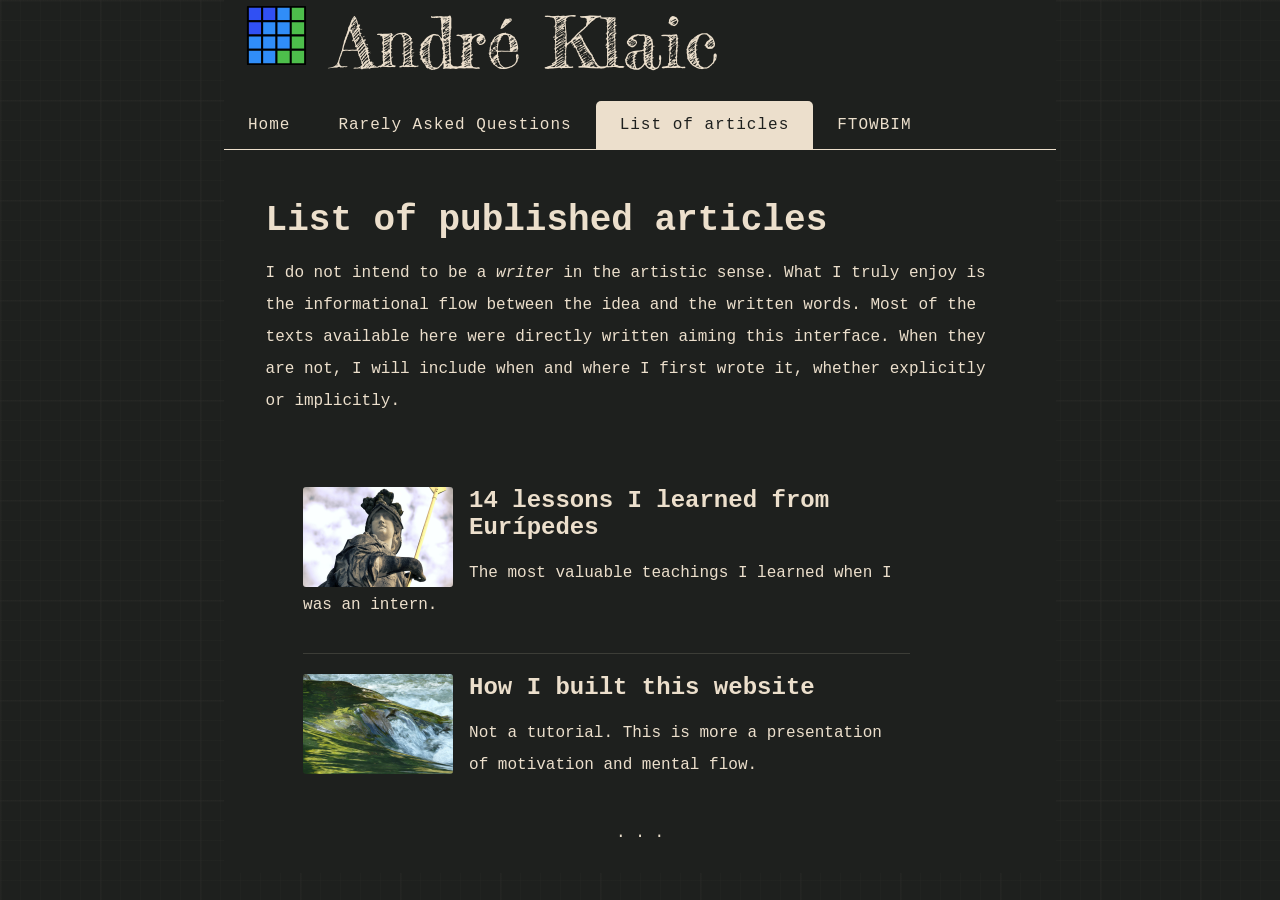
==== pages/all-writings.html @ e24ba8c6 "Add credits to images from List of Articles 1. On "How I built this website" box, there is an image " ====
<!doctype html>
<html>
   <head>
     <!-- Settings -->
     <meta charset="utf-8" />
     <meta name="viewport" content="width=device-width" />
     <!-- Search indexing -->
     <meta name="author" content="André Klaic"/>
     <meta
         name="description"
         content="Welcome to my webpage. Feel free to read my writings about my projects and thoughts. You are going to find content about data analysis and modeling." />
     <!-- CSS  -->
     <link href="../styles/style.css" rel="stylesheet" />
     <!-- Fonts -->
     <link rel="preconnect" href="https://fonts.googleapis.com">
     <link rel="preconnect" href="https://fonts.gstatic.com" crossorigin>
     <link href="https://fonts.googleapis.com/css2?family=Fredericka+the+Great&display=swap" rel="stylesheet">
     <!-- Browser -->
     <link rel="icon" href="../images/favicon2.svg" type="image/x-icon" />
     <title>List of articles</title>
   </head>

   <body>
     <!-- Título -->
     <h1 class="page-title">
         <img class="title-icon"
         src="../images/favicon2.svg"
         alt="A 4x4 grid icon with a heavy black outline on a white background.
              The squares are colored in varying shades, suggesting a heatmap visualization.
              The upper-left corner contains deep blue squares, which transition to medium blue and then lighter blue.
              The right side and bottom-right section are filled with vibrant green squares, 
              creating a gradient from left to right and top to bottom."
         title="Heatmap icon" />
         André Klaic
     </h1>
    <!--Navigation bar -->
     <nav>
       <ul class="main-nav">
         <!-- Links -->
         <li><a href="../index.html">Home</a></li>
         <li><a href="./interview.html">Rarely Asked Questions</a></li>
         <li><a href="./all-writings.html" class="active">List of articles</a></li>
         <li><a href="./ftowbim.html">FTOWBIM</a></li>
       </ul>
     </nav>

    <!-- Interview -->
    <article class="content">

	    <h2>List of published articles</h2>
	    <p>I do not intend to be a <em>writer</em> in the artistic sense.
	    What I truly enjoy is the informational flow between the idea and
	    the written words.
	    Most of the texts available here were directly written aiming
	    this interface. When they are not, I will include when and where 
	    I first wrote it, whether explicitly or implicitly.</p>

	    <div class="container">
        
            <a href="../writings/euripedes.html" class='box'>
                <img src="../images/minerva.jpg" 
                     alt="A low-angle photograph of a weathered stone statue of the Greek Goddess Minerva wearing a winged helmet, 
                          holding a long gold-colored staff, against a cloudy sky."
                     title="Minerva, the goddess of Wisdom and Craftsmanship. Photo by Security on Pixabay." />
                <h3>14 lessons I learned from Eurípedes</h3>
                <p>The most valuable teachings I learned when I was an intern.</p>
            </a>

            <div class="divider"></div>

            <a href="../writings/how-i-built-this-website.html" class='box'>
                <img src="../images/hans-water-4188.jpg" 
                     alt="A close-up shot of clear river water rushing over submerged rocks, 
                          creating white foam and a vibrant green reflection."
                     title="Vigorously flowing river water. Photo by Hans on Pixabay." />
                <h3>How I built this website</h3>
                <p>Not a tutorial. This is more a presentation of motivation and mental flow.</p>
            </a>
        
	    </div>
		
	    <hr>
	
    </article>
       
   </body>

</html>
---- styles/style.css ----
/* Color palette */
/* 1 is darker, 4 is lighter */

:root {
  --palette1-color1: #1e201e;
  --palette1-color2: #3c3d37;
  --palette1-color3: #697565;
  --palette1-color4: #ecdfcc;
}

html {
    background-color: var(--palette1-color1);
    background-image:
      linear-gradient(rgba(60, 61, 55, .1) 2px, transparent 2px),
      linear-gradient(90deg, rgba(60, 61, 55, .1) 2px, transparent 2px),
      linear-gradient(rgba(60, 61, 55, .1) 1px, transparent 1px),
      linear-gradient(90deg, rgba(60, 61, 55, .1) 1px, transparent 1px);
    background-size: 100px 100px, 100px 100px, 20px 20px, 20px 20px;
	font-family: "Courier New", "Courier", monospace;
	font-size: 16px;
    font-weight: normal;
	color: var(--palette1-color4);
}

body {
    margin: 0 auto;
	width: 65vw;
	height: 100%;
    /*background-image: url("images/pattern.jpg");*/
	background: var(--palette1-color1);
	padding: 0 0px 20px 0px;
}

/* Header  */

h1.page-title {
	margin: 0 auto;
	font-family: "Fredericka the Great", serif;
    font-weight: 400;
    font-style: normal;
	color: var(--palette1-color4);
	font-size: 70px;
	padding: 0px 20px 0px 20px;
	text-align: left;
}

h1 .title-icon {
    height: 65px;
    width: auto;
    vertical-align: center;
    display: inline-block;
    margin-right: 0;
}

/* Navigation bar */

nav {
	background-color: var(--palette1-color1);	
}

.main-nav {
	list-style: none;
	/*border: 2px solid red;*/
	display: flex;
	padding: 0px 0px 0px 0px;
	/*border-top: 1px solid #ecdfcc;*/
    border-bottom: 1px solid var(--palette1-color4);
}

.main-nav li {
	font-size: inherit;
	line-height: 2;
	letter-spacing: 1px;
}

.main-nav a {
	padding: 0.5em 1.5em;
	display: block;
}

.main-nav a:link {
	color: var(--palette1-color4);
	text-decoration: none;
}

.main-nav a:visited {
	color: var(--palette1-color3);
	text-decoration: none;
}

.main-nav a:hover {
	text-decoration: none;
	color: var(--palette1-color4);
	background-color: var(--palette1-color1);
	font-weight: bold;
}

.main-nav a.active {
	background-color: var(--palette1-color4);
	color: var(--palette1-color1);
	border-radius: 5px 5px 0px 0px;
}

/* Home-page content */

article.home {
	padding-top: 30px;
}

.home-img{
    float: right;
	width: 35%;
	max-width: 500px;
	min-width: 35%;
	padding-right: 50px;
}

p.home {
	/*font-size: 14px;*/
	line-height: 2;
	letter-spacing: 1px;
	/*border: 3px solid #00ff00;*/
	margin: 0px 45% 20px 50px;
}

/* Utils for every published text */

h2 {
	text-align: left;
	font-size: 36px;
	margin-bottom: 0;
}

p.published_on {
	font-style: italic;
	margin-bottom: 1.5em;
}

p.published_on::before {
	content: "Published on "
}


h3 {
	font-size: 24px;
	margin-bottom: 0;
}

article.content {
	margin-top: 50px;
	margin-left: 5%;
	margin-right: 5%;
	/*border: 5px solid yellow;*/
}

.content p {
	line-height: 2;
}

/* The settings below add extra emphasis in important lists inside a text */
li strong, .big_list li::marker {
	font-size: 1.2em;
}

li p:first-of-type {
	margin-top: 5px;
}

li p:last-of-type {
	margin-bottom: 2.5em;
}

/* End of the lists settings */

hr {
	text-align: center;
	border: transparent;
}

hr::after {
	content: ". . .";
	line-height: 1.5em;
}

p.ps_text {
	font-style: italic;
}

ul.article_list li::marker {
    content: "- "
}

span.highlight {
	background-color: transparent; 
}

.go_back {
	background-color: var(--palette1-color4);
	color: 1px solid var(--palette1-color2);
	font-family: "Courier New", "Courier", monospace;
	border: 1px solid transparent;
	border-radius: 10px;
	padding: 1em;
}

.go_back {
	background-color: transparent;
	color: 1px solid var(--palette1-color4);
	font-family: "Courier New", "Courier", monospace;
	font-size: inherit;
	border: 1px solid var(--palette1-color4);
	border-radius: 10px;
	padding: 0.75em 1em 0.5em 1em;
	float: right;
	margin-bottom: 2em;
	margin-right: 50px;
}

.go_back:hover {
	background-color: var(--palette1-color4);
	color: var(--palette1-color2);
	font-weight: bold;
	border: 0px solid transparent;
}

/* List of articles */

.container {
    justify-content: left;
    width: 90%;
    display: grid;
    grid-template-columns: 100%;
	margin-top: 50px;
	margin-left: 5%;
	margin-right: 5%;
}

.box {
    width: inherit;
    margin: 20px 0 1em 0;
    background: transparent;
    text-decoration: none;
}

.box:link {
    text-decoration: none;
}

.box:hover {
	transform: scale(1.02);
    text-decoration: dotted;
    font-weight: normal;
}

.box img {
    float: left;
	height: 100px;
	margin-right: 1em;
	border-radius: 3px;
}

.box h3 {
    margin-top: 0px;
    color: var(--palette1-color4);
}

.box p {
    color: var(--palette1-color4);
}

.divider {
	height: 1px;
	background-color: var(--palette1-color2);
	width: inherit;
}


/* Interview */

p.question, p.answer {
	/*border: 3px solid blue;*/;
	line-height: 2;
	letter-spacing: 1px;
	/*border: 3px solid #00ff00;*/
	margin: 20px 40px 0px 0px;
}

p.question {
	font-weight: bolder;
}

p.answer {
	font-weight: normal;
	margin-top: 0;
	/*width: 100%;*/
}

/* FTOWBIM */

h3.title_ftowbim {
	text-align: center;
	margin-top: 75px;
}

img.img_ftowbim {
	width: 10%;
	height: auto;
	display: block;
	margin-left: auto;
	margin-right: auto;
	margin-top: 2em;
	margin-bottom: 2em;
}

p.random_message {
	text-align: center;
	font-style: italic;
	letter-spacing: 1.5px;
}

#spinning {
	opacity: 0;
	transition: opacity 4s ease, transform 0.8s ease;
}

#spinning.fade_in {
	opacity: 1;
}

#spinning.spin_active{
	transform: rotate(720deg);
}

/* Links  */

a:link {
	color: var(--palette1-color4);
	text-decoration: underline dotted;
}

a:visited {
	color: var(--palette1-color3);
	text-decoration: underline dotted;
}

a:hover {
	text-decoration: underline dotted;
	color: var(--palette1-color3);
	font-weight: bold;
}
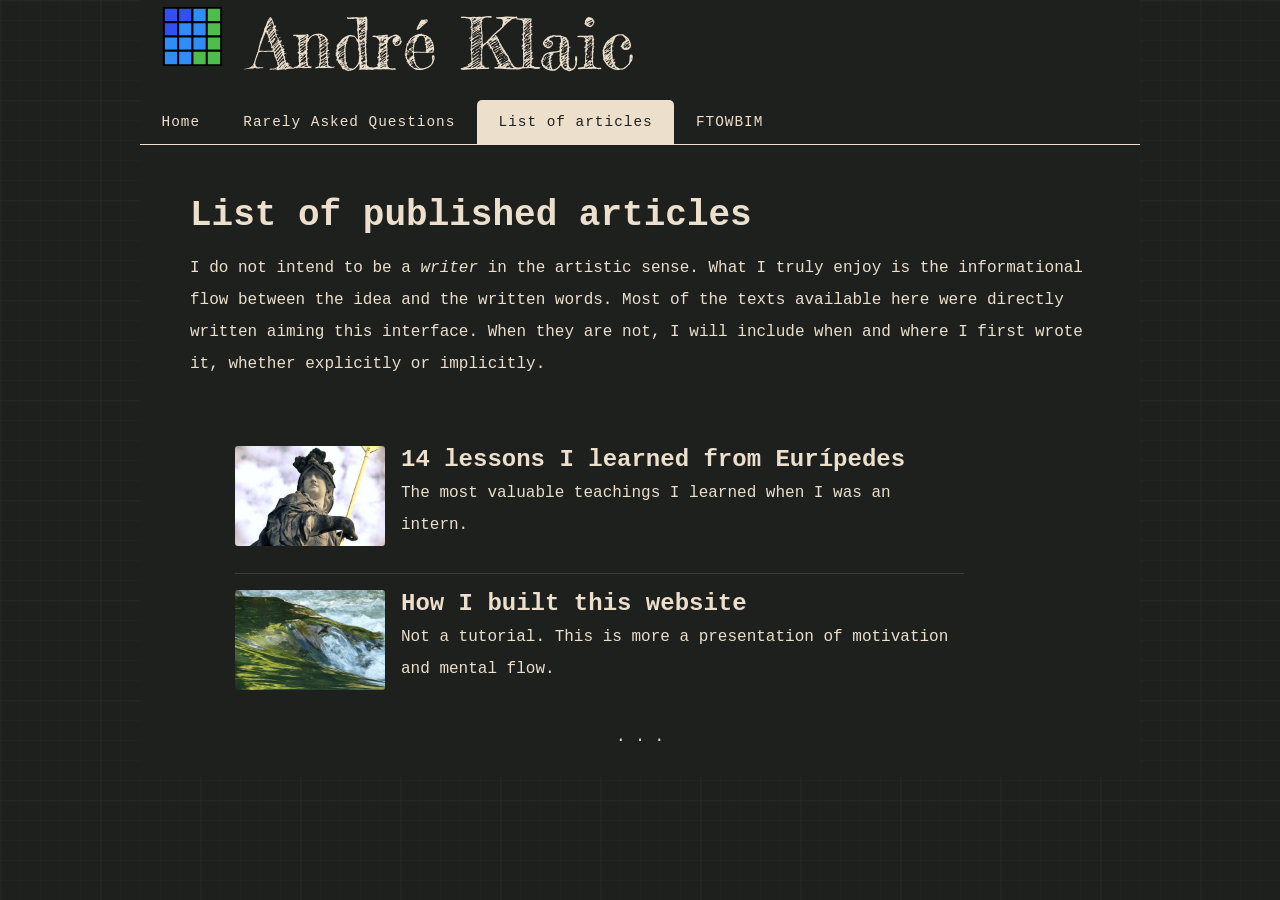
==== commit b8cf0452: "Responsive Design is ON! What was done: 1. Reduced the margins of .tiny-nav 2. On .tiny-nav, "FTWOBI" ====
--- a/pages/all-writings.html
+++ b/pages/all-writings.html
@@ -44,6 +44,16 @@
        </ul>
      </nav>
 
+     <nav>
+       <ul class="tiny-nav">
+         <!-- Links -->
+         <li><a href="../index.html">Home</a></li>
+         <li><a href="pages/interview.html">RAQ</a></li>
+         <li><a href="pages/all-writings.html" class="active">Writings</a></li>
+         <li><a href="pages/ftowbim.html">&#129668</a></li>
+       </ul>
+     </nav>
+
     <!-- Interview -->
     <article class="content">
 
--- a/styles/style.css
+++ b/styles/style.css
@@ -25,9 +25,8 @@
 
 body {
     margin: 0 auto;
-	width: 65vw;
-	height: 100%;
-    /*background-image: url("images/pattern.jpg");*/
+	max-width: 1000px;
+	/*height: 100%;*/
 	background: var(--palette1-color1);
 	padding: 0 0px 20px 0px;
 }
@@ -40,13 +39,13 @@
     font-weight: 400;
     font-style: normal;
 	color: var(--palette1-color4);
-	font-size: 70px;
+	font-size: clamp(2rem, 4vw + 1.5rem, 4.38rem);
 	padding: 0px 20px 0px 20px;
 	text-align: left;
 }
 
 h1 .title-icon {
-    height: 65px;
+    height: clamp(1.63rem, 4vw + 1rem ,4.06rem);
     width: auto;
     vertical-align: center;
     display: inline-block;
@@ -61,11 +60,10 @@
 
 .main-nav {
 	list-style: none;
-	/*border: 2px solid red;*/
 	display: flex;
 	padding: 0px 0px 0px 0px;
-	/*border-top: 1px solid #ecdfcc;*/
     border-bottom: 1px solid var(--palette1-color4);
+    font-size: clamp(0.9rem, 90%, 1rem);
 }
 
 .main-nav li {
@@ -102,33 +100,88 @@
 	border-radius: 5px 5px 0px 0px;
 }
 
+/* tiny-nav settings */
+/* tiny-nav shows only in tiny screens */
+/* if .main-nav settings are modified, .tiny-nav needs to be too */
+
+.tiny-nav {
+	display: None;
+	list-style: none;
+	padding: 0px 0px 0px 0px;
+    border-bottom: 1px solid var(--palette1-color4);
+    /*font-size: clamp(0.8rem, 90%, 1rem);*/
+}  
+
+.tiny-nav li {
+	font-size: inherit;
+	line-height: 2;
+	letter-spacing: 1px;
+}
+
+.tiny-nav a {
+    padding: 0.3em 1.1em;
+	display: block;
+}
+
+.tiny-nav a:link {
+	color: var(--palette1-color4);
+	text-decoration: none;
+}
+
+.tiny-nav a:visited {
+	color: var(--palette1-color3);
+	text-decoration: none;
+}
+
+.tiny-nav a:hover {
+	text-decoration: none;
+	color: var(--palette1-color4);
+	background-color: var(--palette1-color1);
+	font-weight: bold;
+}
+
+.tiny-nav a.active {
+	background-color: var(--palette1-color4);
+	color: var(--palette1-color1);
+	border-radius: 5px 5px 0px 0px;
+}
+
 /* Home-page content */
 
 article.home {
-	padding-top: 30px;
+    justify-content: left;
+    display: grid;
+    grid-template-columns: 1fr 1fr;
+	margin-top: 5%;
+	margin-left: 5%;
+	margin-right: 5%;
 }
 
 .home-img{
-    float: right;
-	width: 35%;
-	max-width: 500px;
-	min-width: 35%;
-	padding-right: 50px;
+    margin: 0 auto;
+    width: 80%;
+    height: auto;
+}
+
+div.text-block {
+	display: block;
+	margin: auto 0;
+	max-height: 560px;
+	overflow-y: scroll;
+	scroll-behavior: smooth;
 }
 
 p.home {
 	/*font-size: 14px;*/
 	line-height: 2;
 	letter-spacing: 1px;
-	/*border: 3px solid #00ff00;*/
-	margin: 0px 45% 20px 50px;
 }
 
 /* Utils for every published text */
 
 h2 {
 	text-align: left;
-	font-size: 36px;
+	font-size: 2.25em;
 	margin-bottom: 0;
 }
 
@@ -143,7 +196,7 @@
 
 
 h3 {
-	font-size: 24px;
+	font-size: 1.5em;
 	margin-bottom: 0;
 }
 
@@ -158,6 +211,10 @@
 	line-height: 2;
 }
 
+.content h3+p {
+    margin-top: 0.25em;
+}
+
 /* The settings below add extra emphasis in important lists inside a text */
 li strong, .big_list li::marker {
 	font-size: 1.2em;
@@ -167,9 +224,11 @@
 	margin-top: 5px;
 }
 
-li p:last-of-type {
+li p:last-of-type, h3 p:last-of-type {
 	margin-bottom: 2.5em;
 }
+
+
 
 /* End of the lists settings */
 
@@ -238,7 +297,7 @@
 
 .box {
     width: inherit;
-    margin: 20px 0 1em 0;
+    margin: 1em 0 1em 0;
     background: transparent;
     text-decoration: none;
 }
@@ -349,3 +408,72 @@
 	color: var(--palette1-color3);
 	font-weight: bold;
 }
+
+@media (max-width: 600px) {
+
+    /* The elements are organized in the order I adjusted and tested them */
+
+    html {
+    	font-size: clamp(0.8rem, 90%, 1rem);
+    }
+    
+	.main-nav {
+		display: None;
+	}
+
+	.tiny-nav {
+		display: flex;
+	}
+
+	article.home {
+		display: block;
+	}
+
+	div.text-block {
+	    /*font-size: clamp(0.8rem, 90%, 1rem);*/
+		max-height: 50vh;
+		overflow-y: scroll;
+		scroll-behavior: smooth;
+	}
+
+	.home-img{
+	    margin: 2em auto 0em auto;
+	    width: auto;
+	    height: 60vw;
+	}
+
+	.container {
+	    justify-content: left;
+	    width: 96%;
+	    display: grid;
+	    grid-template-columns: 100%;
+		margin-top: 1.5em;
+		margin-left: 2%;
+		margin-right: 2%;
+	}
+
+	.box {
+	    width: inherit;
+	    margin: 1em 0 1em 0;
+	    background: transparent;
+	    text-decoration: none;
+	}
+
+	.box img {
+	    float: left;
+		height: 60px;
+		margin-right: 1em;
+		border-radius: 3px;
+	}
+
+	h2 {
+		font-size: 2em;
+	}
+
+	h3 {
+	    font-size: 1.25em;
+	}
+	
+	
+
+}
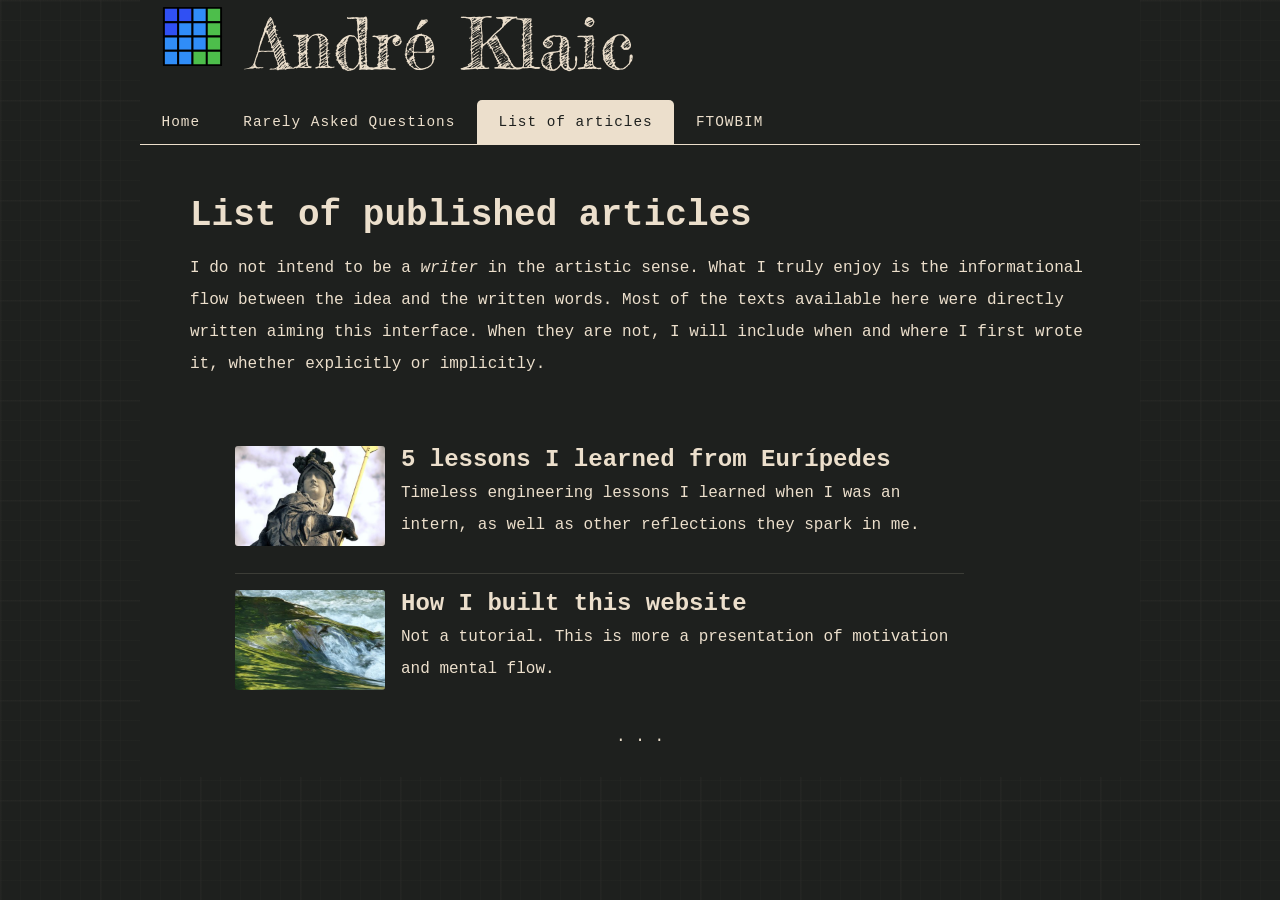
==== commit 76f5d48f: "Concluded the text "5 lessons I learned from Eurípedes" 1. Updated the file writings/euripedes.html " ====
--- a/pages/all-writings.html
+++ b/pages/all-writings.html
@@ -48,9 +48,9 @@
        <ul class="tiny-nav">
          <!-- Links -->
          <li><a href="../index.html">Home</a></li>
-         <li><a href="pages/interview.html">RAQ</a></li>
-         <li><a href="pages/all-writings.html" class="active">Writings</a></li>
-         <li><a href="pages/ftowbim.html">&#129668</a></li>
+         <li><a href="./interview.html">RAQ</a></li>
+         <li><a href="./all-writings.html" class="active">Writings</a></li>
+         <li><a href="./ftowbim.html">FTOWBIM</a></li>
        </ul>
      </nav>
 
@@ -72,8 +72,9 @@
                      alt="A low-angle photograph of a weathered stone statue of the Greek Goddess Minerva wearing a winged helmet, 
                           holding a long gold-colored staff, against a cloudy sky."
                      title="Minerva, the goddess of Wisdom and Craftsmanship. Photo by Security on Pixabay." />
-                <h3>14 lessons I learned from Eurípedes</h3>
-                <p>The most valuable teachings I learned when I was an intern.</p>
+                <h3>5 lessons I learned from Eurípedes</h3>
+                <p>Timeless engineering lessons I learned when I was an intern,
+                as well as other reflections they spark in me.</p>
             </a>
 
             <div class="divider"></div>
--- a/styles/style.css
+++ b/styles/style.css
@@ -363,7 +363,7 @@
 }
 
 img.img_ftowbim {
-	width: 10%;
+	width: 85px;
 	height: auto;
 	display: block;
 	margin-left: auto;
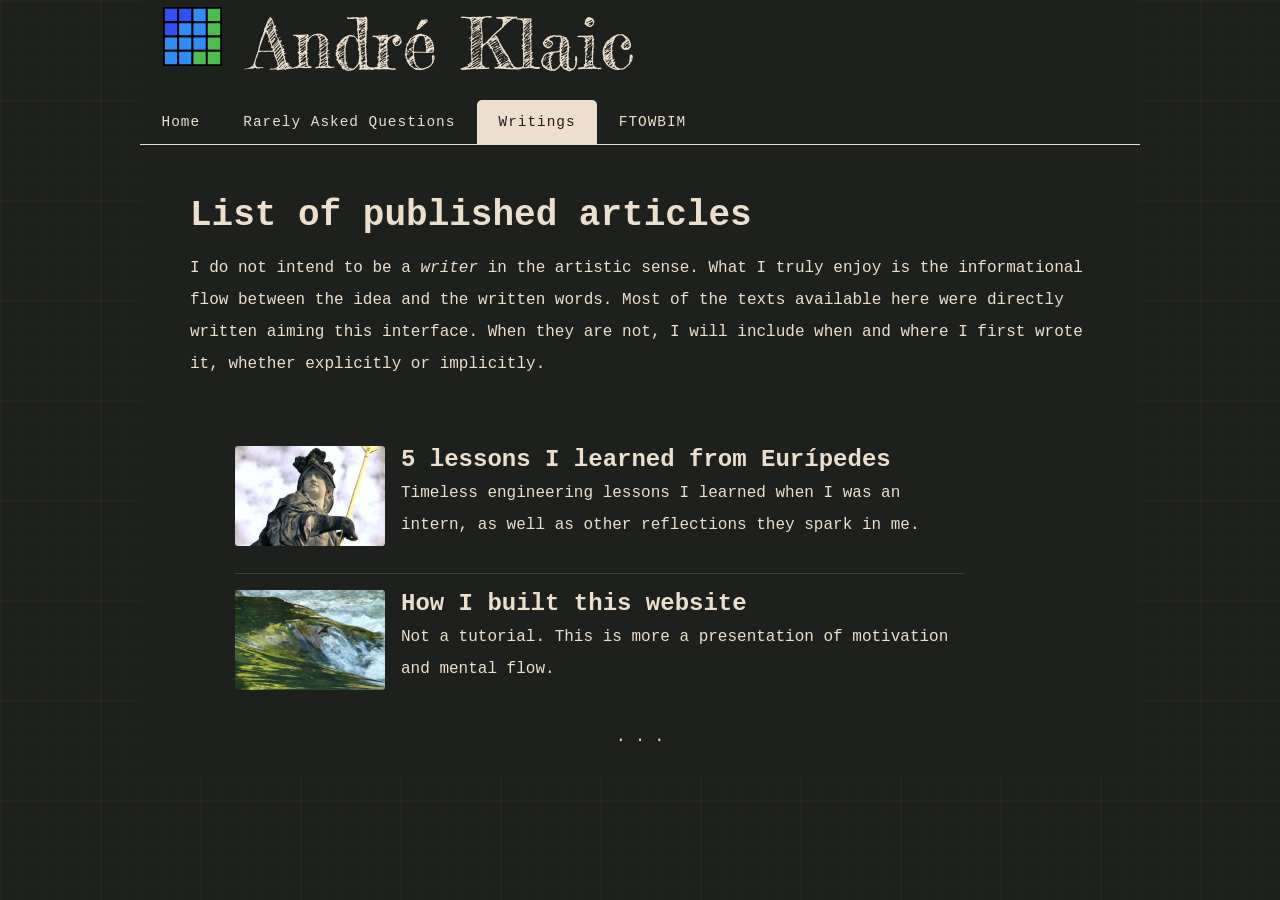
==== commit 11f9952d: "Replaced 'List of articles' with 'Writings' in the main nav" ====
--- a/pages/all-writings.html
+++ b/pages/all-writings.html
@@ -39,7 +39,7 @@
          <!-- Links -->
          <li><a href="../index.html">Home</a></li>
          <li><a href="./interview.html">Rarely Asked Questions</a></li>
-         <li><a href="./all-writings.html" class="active">List of articles</a></li>
+         <li><a href="./all-writings.html" class="active">Writings</a></li>
          <li><a href="./ftowbim.html">FTOWBIM</a></li>
        </ul>
      </nav>
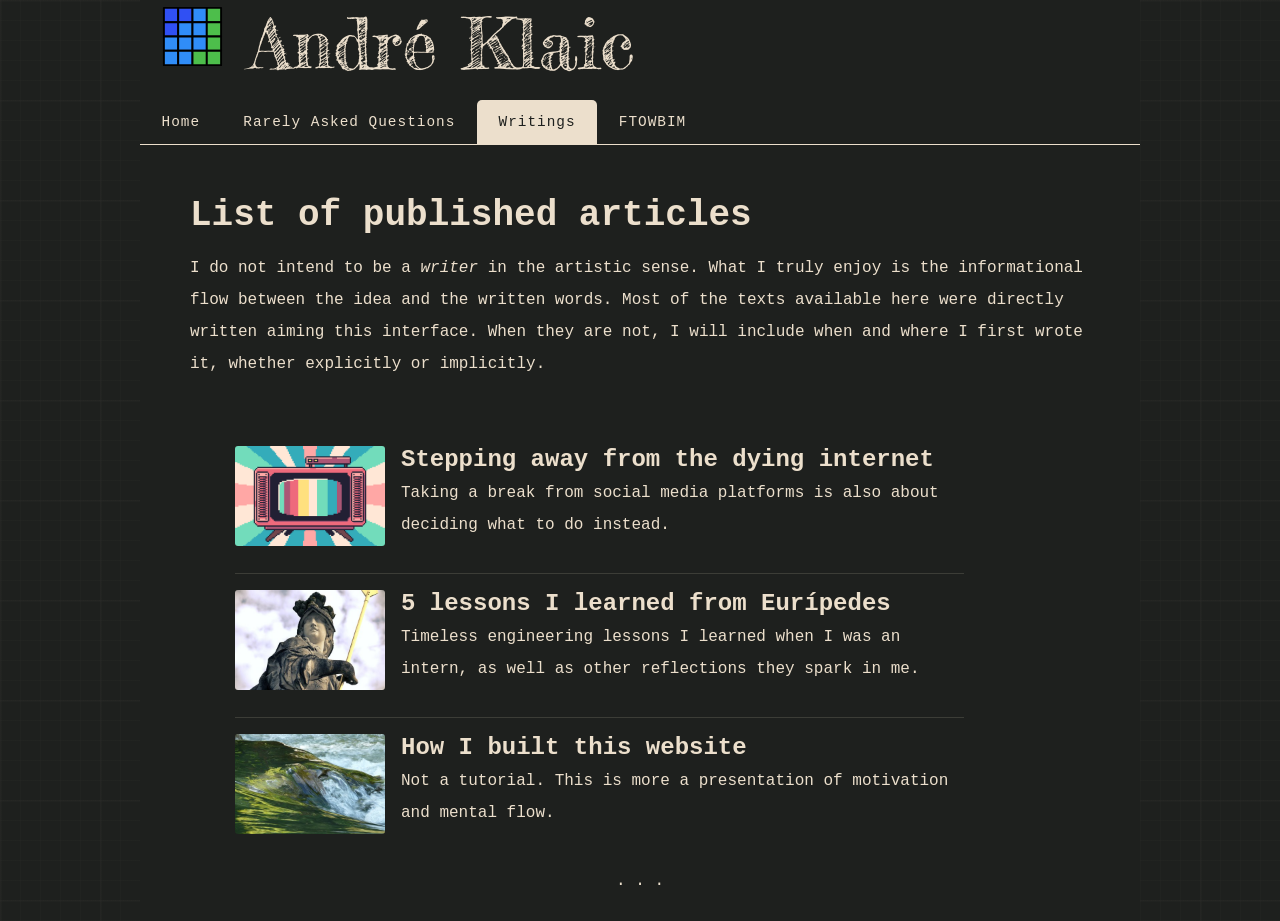
==== commit c623f097: "Include 'Stepping away from the dying internet' in the list" ====
--- a/pages/all-writings.html
+++ b/pages/all-writings.html
@@ -8,7 +8,7 @@
      <meta name="author" content="André Klaic"/>
      <meta
          name="description"
-         content="Welcome to my webpage. Feel free to read my writings about my projects and thoughts. You are going to find content about data analysis and modeling." />
+         content="My name is André Klaic and this is my personal website. In this page, you are going to find all the writings I've published here." />
      <!-- CSS  -->
      <link href="../styles/style.css" rel="stylesheet" />
      <!-- Fonts -->
@@ -17,7 +17,7 @@
      <link href="https://fonts.googleapis.com/css2?family=Fredericka+the+Great&display=swap" rel="stylesheet">
      <!-- Browser -->
      <link rel="icon" href="../images/favicon2.svg" type="image/x-icon" />
-     <title>List of articles</title>
+     <title>André Klaic - Writings</title>
    </head>
 
    <body>
@@ -66,6 +66,18 @@
 	    I first wrote it, whether explicitly or implicitly.</p>
 
 	    <div class="container">
+
+            <a href="../writings/stepping-away-from-the-dying-internet.html" class='box'>
+                <img src="../images/pikura-tv.png" 
+                     alt="Digital art of a red, vintage style TV. The screen displays various random color bands.
+                     The background also shows random color bands, in a radial style. Pixel art."
+                     title="Pixel-art of a vintage style TV. Photo by Pikurā on Pixabay." />
+                <h3>Stepping away from the dying internet</h3>
+                <p>Taking a break from social media platforms is also about
+                deciding what to do instead.</p>
+            </a>
+
+            <div class="divider"></div>
         
             <a href="../writings/euripedes.html" class='box'>
                 <img src="../images/minerva.jpg" 
--- a/styles/style.css
+++ b/styles/style.css
@@ -177,6 +177,11 @@
 	letter-spacing: 1px;
 }
 
+p.home:first-of-type{
+	margin-top: 0px;
+}
+
+
 /* Utils for every published text */
 
 h2 {
@@ -209,6 +214,12 @@
 
 .content p {
 	line-height: 2;
+}
+
+.content-img{
+	margin: 0 auto;
+	width: 200px;
+	height: auto;
 }
 
 .content h3+p {
@@ -273,7 +284,7 @@
 	padding: 0.75em 1em 0.5em 1em;
 	float: right;
 	margin-bottom: 2em;
-	margin-right: 50px;
+	margin-right: 1em;
 }
 
 .go_back:hover {
